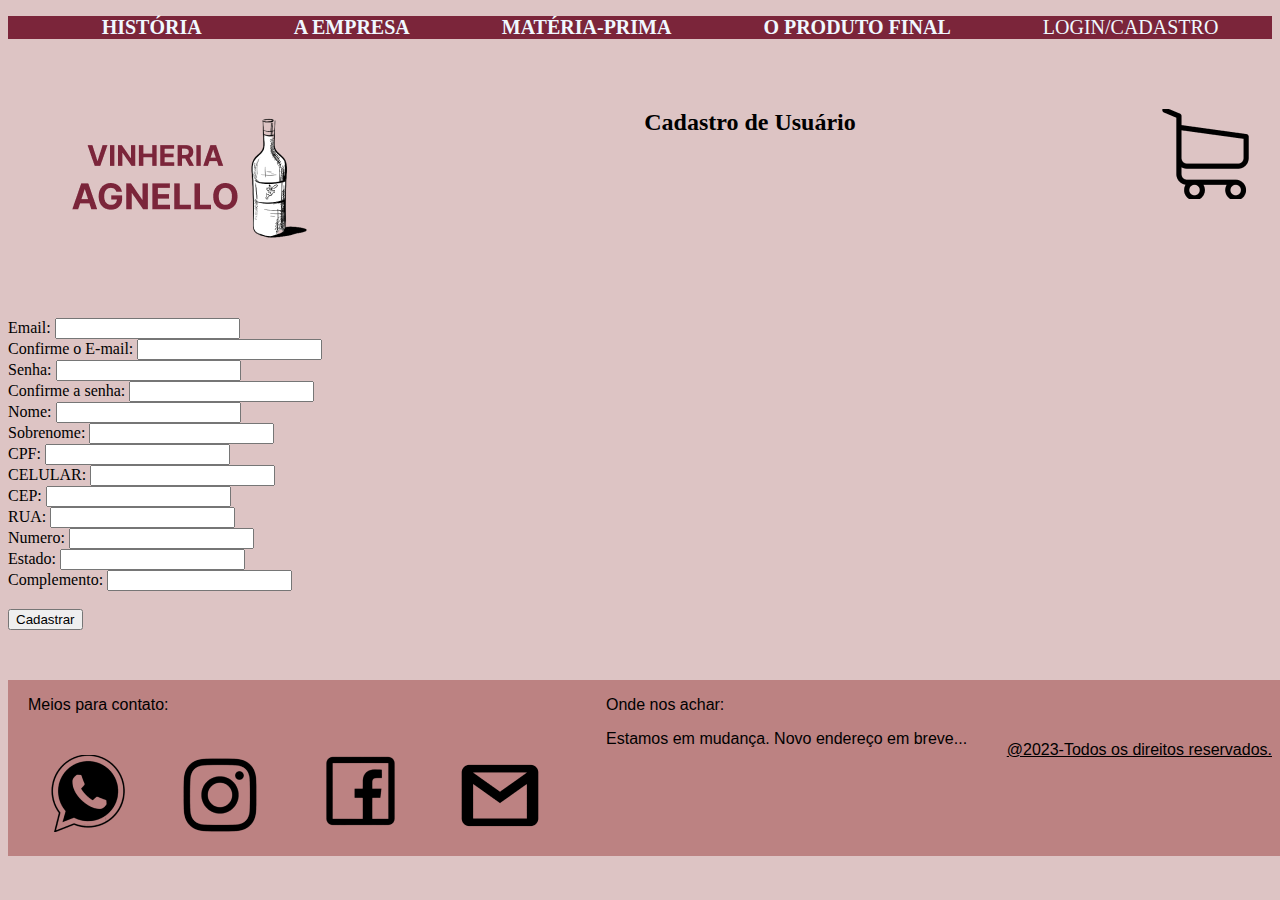
==== cadastro.html @ 7308435d "site checkpoint 2" ====
<!DOCTYPE html>
<html lang="pt-br">
    <meta charset="UTF-8">
    <meta http-equiv="X-UA-Compatible" content="IE=edge">
    <meta name="viewport" content="width=device-width, initial-scale=1.0">
    <link rel="stylesheet" href="style.css"/>
<html>
<head>
	<title>Cadastro de Usuário</title>
	<script>
		function enviarFormulario() {
		// código para enviar o formulário, se necessário
		alert("Obrigado por entrar em contato conosco! Entraremos em contato em breve.");
		}
	</script>
</head>
<body>
	
	<div class="menu">
		<nav>
            <ul>
                <li><a href="historia.html">História</a></li>
                <li><a href="empresa.html">A empresa</a></li>
                <li><a href="materia.html">Matéria-prima</a></li>
                <li><a href="produto.html">O produto final</a></li>
                <li ><a href="logincadastro.html" id="login">Login/Cadastro</a></li>
            </ul>
         </nav>
	</div>
	<div class="containercadastro">
      
		<div class="titulocadastro">
			<a href="index.html"><img src="./imagens/Logo-vinheria-agnello.png" alt="logo da vinheira" id="logo"></a>
			<h2>Cadastro de Usuário</h2>
			<a href="carrinho.html"><img src="/imagens/carrinho.png" id="carrinho" ></a>
		</div>

		<section>
			
            <br>
            <br>
			<form id="form-cadastro" onsubmit="return validarFormulario();">
				  <label for="email">Email:</label>
				  <input type="text" name="email" id="email">
				<br>
				  <label for="confirme-seu-email">Confirme o E-mail:</label>
				  <input type="email" name="confirme-seu-email" id="confirme-seu-email">
				<br>
				  <label for="senha">Senha:</label>
				  <input type="password" name="senha" id="senha">
				<br>
				  <label for="confirma-senha">Confirme a senha:</label>
				  <input type="password" name="confirma-senha" id="confirma-senha">
				<br>
				  <label for="nome">Nome:</label>
				  <input type="name" name="nome" id="nome">
				<br>
				  <label for="sobrenome">Sobrenome:</label>
				  <input type="sobrenome" name="sobrenome" id="sobrenome">
				<br>
				  <label for="cpf">CPF:</label>
				  <input type="cpf" name="cpf" id="cpf">
				<br>				
				  <label for="celular">CELULAR:</label>
				  <input type="celular" name="celular" id="celular">
				<br>				
				  <label for="cep">CEP:</label>
				  <input type="cep" name="cep" id="cep">
				<br>	
				  <label for="rua">RUA:</label>
				  <input type="rua" name="rua" id="rua">
				<br>
				  <label for="numero">Numero:</label>
				  <input type="numero" name="numero" id="numero">
				<br>
				  <label for="estado">Estado:</label>
				  <input type="estado" name="estado" id="estado">
				<br>
				  <label for="complemento">Complemento:</label>
				  <input type="complemento" name="complemento" id="complemento">
				<br>
				<br>
				<button type="submit">Cadastrar</button>
			  </form>
			  
		</section>

		<div></div>
	</div>

<footer>
		<div>
				<p id="contato">Meios para contato: </p>
				<img src="/imagens/whatsapp.png">
				<img src="/imagens/instagram.png">
				<img src="/imagens/facebook.png">
				<img src="/imagens/gmail.png">
			</div>
			<div id="local"><p>Onde nos achar:</p>
				<p id="local2">Estamos em mudança. Novo endereço em breve...</p>
			</div>
			<div  id="direitos"><p>@2023-Todos os direitos reservados.</p></div>
	</footer>

    <script src="script.js"></script>
</body>
</body>
</html>
---- style.css ----
body{
    background-color: #DDC4C4;
}

.container{
    display: flex;
    justify-content: space-between;
    width: 100%;
    height: auto;
    margin-top: 100px;
    text-align: center;
}

#containercentral{
    display: flex;
    flex-flow: column wrap;
    width: 100%;
    height: 860px;
    margin-top: 100px;
    margin-bottom: 100px;
    font-family: Arial, Helvetica, sans-serif;
}

.menu{
    background-color: #7B253A;
    border-color: black;
    text-align: center;
    width:100%;
    margin-bottom: 50px;
     
}


.menu ul li{
    list-style: none;
    display: inline;
    margin: 40px;
    padding: 4px;
}

.menu ul li a{
    font-size: 20px;
    font-weight: bold;
    text-transform: uppercase;
    text-decoration: none;
    color: aliceblue;
}

.menu ul li a:hover{
    background-color: black;
    color: white;
    border-radius: 18px;
    padding: 4px;
}

.menu2{
    background-color: #BC8282;
    text-align: center;
    width:100%;
    height: 24px;
}

.menu2 ul li{
    list-style: none;
    display: inline;
    margin: 40px;
    padding: 4px;
}

.menu2 ul li a{
    font-size: 20px;
    font-weight: bold;
    text-transform: uppercase;
    text-decoration: none;
    color: aliceblue;
}

.menu2 ul li a:hover{
    background-color: black;
    color: white;
    border-radius: 18px;
    padding: 4px;
}

.navindex ul li{
    list-style: none;
    padding: 50px;
    
}

.navindex ul li a{
    font-size: 20px;
    font-weight: bold;
    text-transform: uppercase;
    color:#BC8282;
}

#login{
    font-weight: lighter;
}


footer{
    display: flex;
    justify-content: space-between;
    background-color: #BC8282;
    border-color: #BC8282;
    margin-top: 50px;
    width: 100%;
    padding-left: 20px;
    font-family: Arial, Helvetica, sans-serif;
    
}

#direitos{
    text-decoration: underline;
    margin-top: 45px;
    margin-right: 20px;
}

img{
    padding: 20px; ;
}

#form-contato{
    border-radius: 20px;
    background-color: #7B253A;
    height: 300px;
    width: 50%;
    text-align: center;
}

#textoE{
    font-family: Arial, Helvetica, sans-serif;
    font-size: 20px;
    width: 600px;
    text-align: center;
    
}

#imagemE{
    width: 400px;
    margin-left: 10px;
    border-radius: 28px;
}

#divE{
    display: flex;
  justify-content: center;
  align-items: center;
  margin-top: 50px;
  gap: 90px;
}

#LC{
 font-family: Arial, Helvetica, sans-serif;
 color: #7B253A;
}

#loginB{
    background-color: #7B253A;
    border-radius: 28px;
    width: 600px;
    height: 400px;
    margin-left: 140px;
    text-align: center;
}

#textoLC{
    font-family: Arial, Helvetica, sans-serif;
    font-size: 60px;
}


#LC{
    display: flex;
  justify-content: center;
  align-items: center;
  gap: 200px;
  
}

#seclog{
    border-radius: 28px;
    background-color: #d69cab;
    margin-top: 10%;
    width: 500px;
    height: 400px;
    margin-left: 2px;
}

#pagelogin{
    display: flex;
    justify-content: space-between;
    width: 100%;
    height: auto;
    margin-top: 100px;
    text-align: center;
}

#form-login{
    font-size: 40px;
    text-align: left;
}

#butao{
    width: 170px;
    height: 80px;
    border-radius: 100px;
    font-family: Arial, Helvetica, sans-serif;
    font-weight: bold;
    font-size: 25px;
}

#cadastroB{
    background-color: #7B253A;
    border-radius: 28px;
    width: 600px;
    height: 400px;
    margin-left: 140px;
    text-align: center;
}


.titulocadastro{
    display:flex;
    justify-content: space-between;
}
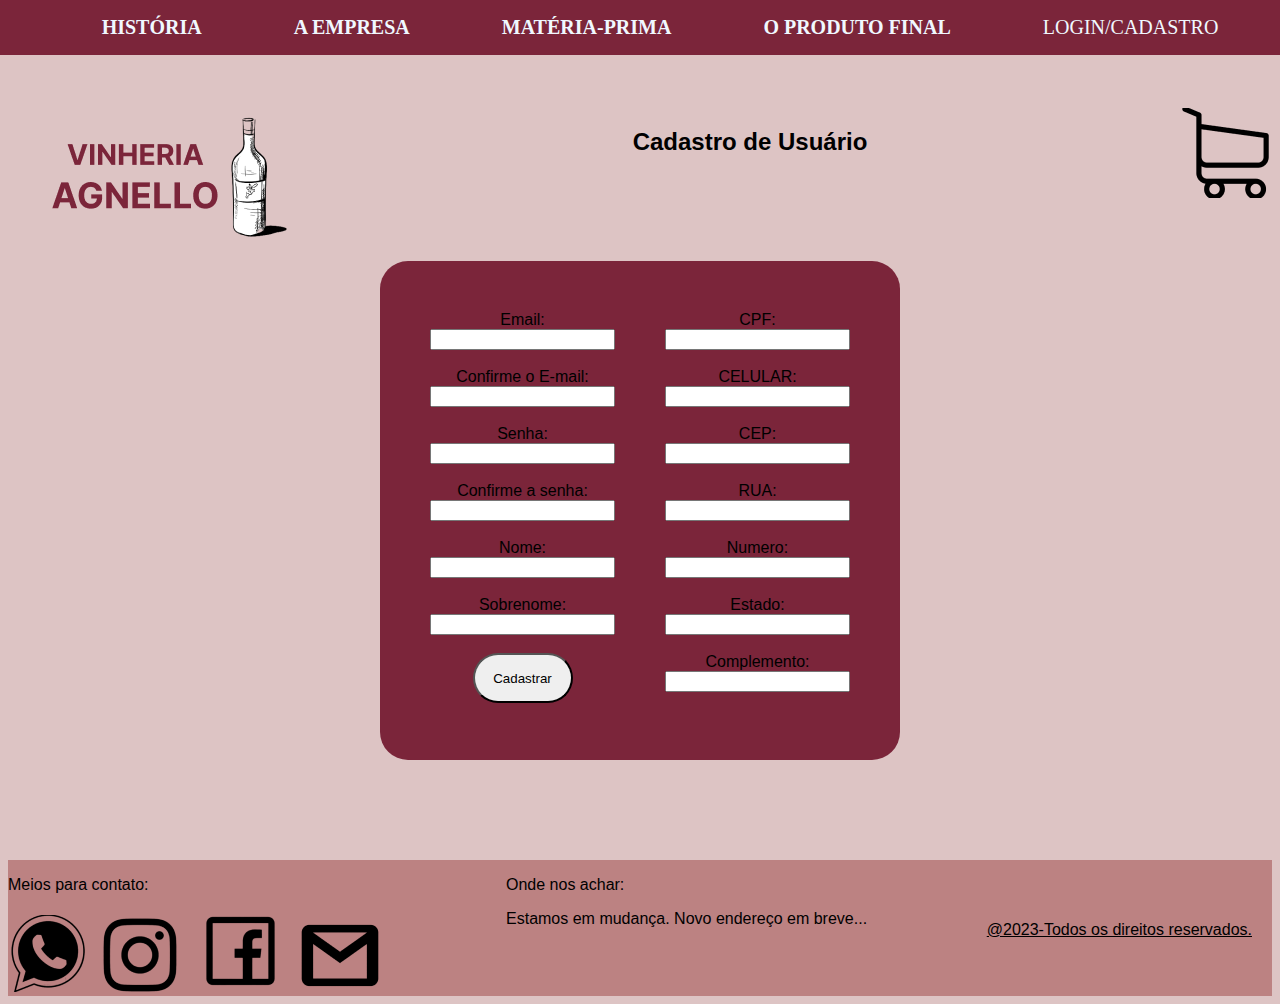
==== commit 698e66c1: "atualizando o site" ====
--- a/cadastro.html
+++ b/cadastro.html
@@ -34,58 +34,59 @@
 			<h2>Cadastro de Usuário</h2>
 			<a href="carrinho.html"><img src="/imagens/carrinho.png" id="carrinho" ></a>
 		</div>
-
-		<section>
+		<div id="centralizar-formulario">
+		<section class="formulario">
+			<div id="cadastro-metade-1">
 			
-            <br>
-            <br>
-			<form id="form-cadastro" onsubmit="return validarFormulario();">
-				  <label for="email">Email:</label>
+				  <label for="email">Email:</label><br>
 				  <input type="text" name="email" id="email">
-				<br>
-				  <label for="confirme-seu-email">Confirme o E-mail:</label>
+				<br><br>
+				  <label for="confirme-seu-email">Confirme o E-mail:</label><br>
 				  <input type="email" name="confirme-seu-email" id="confirme-seu-email">
-				<br>
-				  <label for="senha">Senha:</label>
+				<br><br>
+				  <label for="senha">Senha:</label><br>
 				  <input type="password" name="senha" id="senha">
-				<br>
-				  <label for="confirma-senha">Confirme a senha:</label>
+				  <br><br>
+				  <label for="confirma-senha">Confirme a senha:</label><br>
 				  <input type="password" name="confirma-senha" id="confirma-senha">
-				<br>
-				  <label for="nome">Nome:</label>
+				<br><br>
+				  <label for="nome">Nome:</label><br>
 				  <input type="name" name="nome" id="nome">
-				<br>
-				  <label for="sobrenome">Sobrenome:</label>
-				  <input type="sobrenome" name="sobrenome" id="sobrenome">
-				<br>
-				  <label for="cpf">CPF:</label>
+				<br><br>
+				  <label for="sobrenome">Sobrenome:</label><br>
+				  <input type="sobrenome" name="sobrenome" id="sobrenome"><br><br>
+				  <button id="form-cadastro" onsubmit="return validarFormulario();">Cadastrar</button><br>
+				</div>
+				<div id="cadastro-metade-2">
+				  <label for="cpf">CPF:</label><br>
 				  <input type="cpf" name="cpf" id="cpf">
-				<br>				
-				  <label for="celular">CELULAR:</label>
+				<br><br>				
+				  <label for="celular">CELULAR:</label><br>
 				  <input type="celular" name="celular" id="celular">
-				<br>				
-				  <label for="cep">CEP:</label>
+				<br><br>				
+				  <label for="cep">CEP:</label><br>
 				  <input type="cep" name="cep" id="cep">
-				<br>	
-				  <label for="rua">RUA:</label>
+				<br><br>
+				  <label for="rua">RUA:</label><br>
 				  <input type="rua" name="rua" id="rua">
-				<br>
-				  <label for="numero">Numero:</label>
+				<br><br>
+				  <label for="numero">Numero:</label><br>
 				  <input type="numero" name="numero" id="numero">
-				<br>
-				  <label for="estado">Estado:</label>
+				<br><br>
+				  <label for="estado">Estado:</label><br>
 				  <input type="estado" name="estado" id="estado">
-				<br>
-				  <label for="complemento">Complemento:</label>
+				<br><br>
+				  <label for="complemento">Complemento:</label><br>
 				  <input type="complemento" name="complemento" id="complemento">
 				<br>
 				<br>
-				<button type="submit">Cadastrar</button>
+				
+			</div>
 			  </form>
-			  
 		</section>
+	</div>
 
-		<div></div>
+
 	</div>
 
 <footer>
--- a/style.css
+++ b/style.css
@@ -3,12 +3,14 @@
 }
 
 .container{
+    overflow:auto;
     display: flex;
     justify-content: space-between;
     width: 100%;
     height: auto;
     margin-top: 100px;
     text-align: center;
+
 }
 
 #containercentral{
@@ -17,6 +19,16 @@
     width: 100%;
     height: 860px;
     margin-top: 100px;
+    margin-bottom: 100px;
+    font-family: Arial, Helvetica, sans-serif;
+}
+
+.containercadastro{
+    display: flex;
+    flex-flow: column;
+    text-align: center;
+    width: 100%;
+    height: auto;
     margin-bottom: 100px;
     font-family: Arial, Helvetica, sans-serif;
 }
@@ -27,6 +39,9 @@
     text-align: center;
     width:100%;
     margin-bottom: 50px;
+    position: fixed;
+    top: 0;
+    left: 0;
      
 }
 
@@ -104,11 +119,10 @@
     display: flex;
     justify-content: space-between;
     background-color: #BC8282;
-    border-color: #BC8282;
     margin-top: 50px;
     width: 100%;
-    padding-left: 20px;
-    font-family: Arial, Helvetica, sans-serif;
+    font-family: Arial, Helvetica, sans-serif;
+
     
 }
 
@@ -118,9 +132,6 @@
     margin-right: 20px;
 }
 
-img{
-    padding: 20px; ;
-}
 
 #form-contato{
     border-radius: 20px;
@@ -146,10 +157,10 @@
 
 #divE{
     display: flex;
-  justify-content: center;
-  align-items: center;
-  margin-top: 50px;
-  gap: 90px;
+    justify-content: center;
+    align-items: center;
+    margin-top: 50px;
+    gap: 90px;
 }
 
 #LC{
@@ -157,27 +168,24 @@
  color: #7B253A;
 }
 
-#loginB{
-    background-color: #7B253A;
-    border-radius: 28px;
-    width: 600px;
-    height: 400px;
-    margin-left: 140px;
-    text-align: center;
+#fazerlogin{
+    background-color: #7B253A;
+    border-radius: 28px;
+    text-align: center;
+    padding: 20px;
 }
 
 #textoLC{
     font-family: Arial, Helvetica, sans-serif;
-    font-size: 60px;
+    font-size: 50px;
 }
 
 
 #LC{
     display: flex;
-  justify-content: center;
-  align-items: center;
-  gap: 200px;
-  
+    justify-content:center;
+    text-align: center;
+    margin-right: 80px;
 }
 
 #seclog{
@@ -203,6 +211,22 @@
     text-align: left;
 }
 
+#form-cadastro{
+    width: 100px;
+    height: 50px;
+    border-radius: 28px;
+}
+
+#form-cadastro:hover{
+    background-color: black;
+    color: antiquewhite;
+}
+
+#form-login:hover{
+    background-color: black;
+    color: antiquewhite;
+}
+
 #butao{
     width: 170px;
     height: 80px;
@@ -212,18 +236,68 @@
     font-size: 25px;
 }
 
-#cadastroB{
-    background-color: #7B253A;
-    border-radius: 28px;
-    width: 600px;
-    height: 400px;
-    margin-left: 140px;
-    text-align: center;
+#cadastrobotao{
+    background-color: #7B253A;
+    border-radius: 28px;
+    width: 400px;
+    height: 300px;
+    text-align: center;
+}
+
+#loginbotao{
+    background-color: #7B253A;
+    border-radius: 28px;
+    width: 400px;
+    height: 300px;
+    text-align: center;
+}
+
+#cadastrobotao:hover{
+    background-color: #BC8282;
+    color:#7B253A;
+}
+
+#loginbotao:hover{
+    background-color: #BC8282;
+    color: #7B253A;
+}
+
+#botoes{
+    display:flex;
+    flex-direction: row;
+    justify-content: space-around;
 }
 
 
 .titulocadastro{
     display:flex;
     justify-content: space-between;
-}
-
+    margin-top: 100px;
+}
+
+
+#fotomenu{
+    margin-top: 100px;
+}
+
+.formulario{
+    background-color: #7B253A;
+    border-radius: 28px;
+    display: flex;
+    flex-direction: row;
+    height: fit-content;
+    justify-content: center;
+    text-align: center;
+    padding: 50px;
+    gap: 50px;
+    width: fit-content;
+
+}
+
+#centralizar-formulario{
+    display: flex;
+    justify-content: center;
+    text-align: center;
+}
+
+
